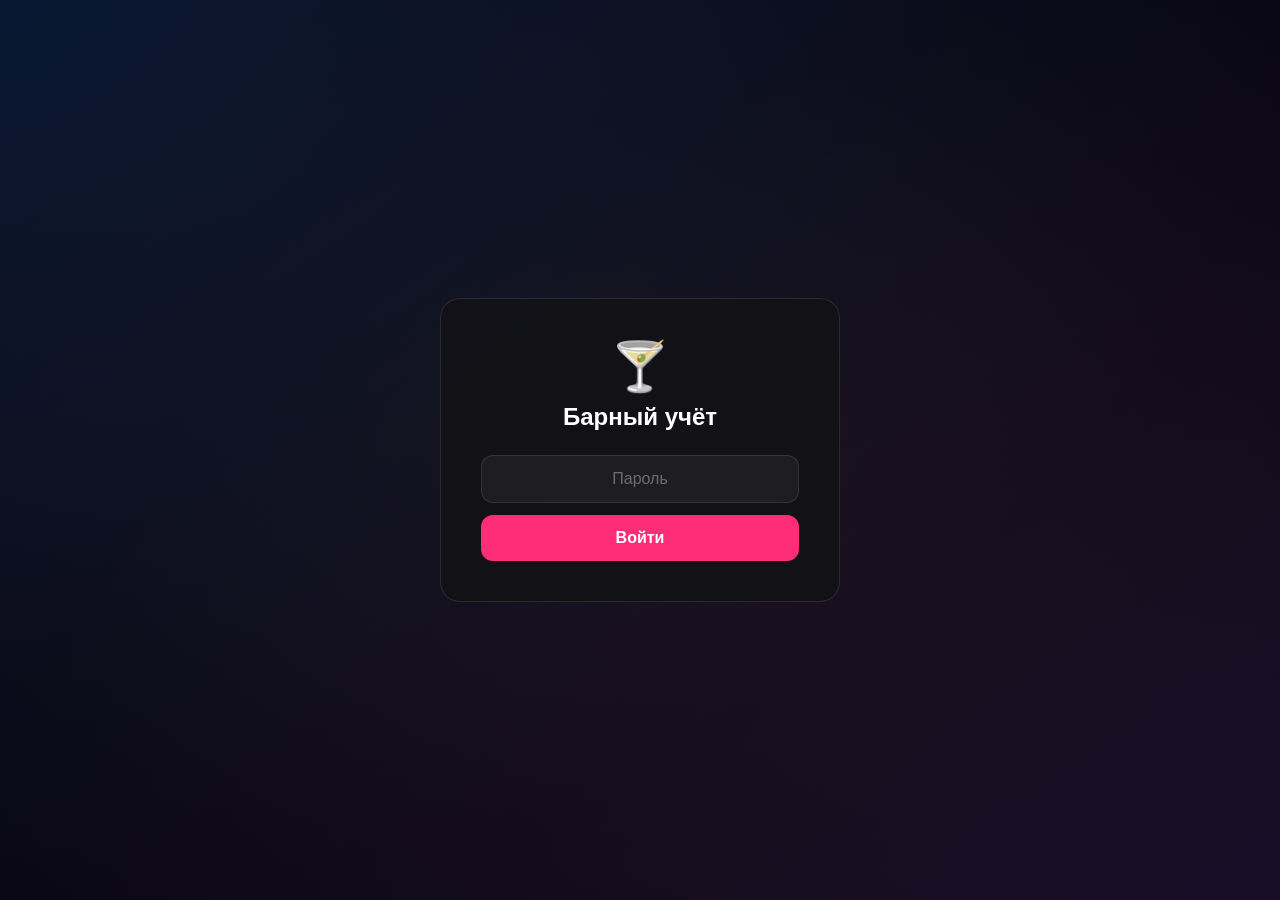
==== index.html @ b76509e3 "Link poker nicknames to guests and open new setup from bar" ====
<!DOCTYPE html>
<html lang="ru">
<head>
    <meta charset="UTF-8">
    <meta name="viewport" content="width=device-width, initial-scale=1.0">
    <meta name="apple-mobile-web-app-status-bar-style" content="black-translucent">
    <meta name="theme-color" content="#000000">
    <title>Барный учёт Pro ☁️</title>
    <link rel="stylesheet" href="/static/css/style.css?v=3">
    <link rel="stylesheet" href="/static/css/leaderboards.css?v=7">
</head>
<body>
    <div class="container">
        <div class="app-header">
            <div class="app-title">🍸 Барный учёт</div>
            <div class="app-subtitle">Облачная БД Neon PostgreSQL</div>
        </div>
        
        <div class="status-bar">
            <span class="status-dot checking" id="statusDot"></span>
            <span id="statusText">Проверка соединения...</span>
        </div>

        <div class="nav">
            <button class="nav-btn active" data-panel="bar">📋 Бар</button>
            <button class="nav-btn" data-panel="guests">👥 Гости</button>
            <button class="nav-btn" data-panel="drinks">🍹 Меню</button>
            <button class="nav-btn" data-panel="bill">💰 Счёт</button>
            <button class="nav-btn" data-panel="history">📜 История</button>
            <button class="nav-btn" data-panel="ingredients">🧴 Ингредиенты</button>
            <button class="nav-btn" data-panel="inventory">📦 Остатки</button>
            <button class="nav-btn" data-panel="events">📅 События</button>
            <button class="nav-btn" data-panel="leaderboards">Турниры</button>
            <button class="nav-btn" data-panel="analytics">📊 Аналитика</button>
        </div>

        
        <div class="panel" id="panel-leaderboards">
            <div id="leaderboards" class="lb" data-admin="true"></div>
        </div>

        <!-- Панель: Бар -->
        <div class="panel active" id="panel-bar">
    <div class="card">
        <h3>🆕 Сессия: <span id="sessId">—</span></h3>
        <div class="row">
            <select id="barGuest"><option value="">Гость...</option></select>
        </div>
        
        <div class="row">
            <select id="barDrink"><option value="">Напиток...</option></select>
            <button class="btn btn-accent" id="btnAddOrder">➕</button>
        </div>
        <button class="btn btn-green" id="btnNewSess">🔄 Закрыть и начать новую</button>
    </div>
    <div id="ordersList"></div>
            <!-- Покерная секция -->
    <div id="pokerSection"></div>
</div>

        <!-- Панель: Гости -->
       
<div class="panel" id="panel-guests">
    <div class="card">
        <h3>👤 Добавить человека</h3>
        <div class="row">
            <input type="text" id="guestName" placeholder="Имя">
            <select id="guestRole">
                <option value="guest">👤 Гость</option>
                <option value="staff">👔 Сотрудник</option>
            </select>
            <button class="btn btn-accent" id="btnAddGuest">Добавить</button>
        </div>
    </div>
    <div id="guestsList"></div>
</div>

    
        <!-- Панель: Напитки -->
<div class="panel" id="panel-drinks">
    <div class="card">
        <h3>🍹 Добавить позицию</h3>
        <div class="row">
            <input type="text" id="drinkName" placeholder="Название">
            <input type="number" id="drinkPrice" placeholder="Цена (может быть отрицательной)" style="max-width:130px;">
            <select id="drinkCategory">
                <option value="alco">🍸 Алко</option>
                <option value="no_alco">🥤 Без алко</option>
                <option value="hookah">💨 Кальян</option>
                <option value="poker">♠️ Покер</option>
            </select>
            <select id="drinkPriceType">
                <option value="regular">Обычная цена</option>
                <option value="discount">🔻 Скидка</option>
                <option value="refund">↩️ Возврат</option>
                <option value="compliment">🎁 Комплимент</option>
            </select>
            <button class="btn btn-accent" id="btnAddDrink">Добавить</button>
        </div>
        <p style="font-size:11px;color:var(--muted);margin-top:4px;">
            💡 Для скидок и возвратов можно указывать отрицательную цену (например: -100)
        </p>
    </div>
    
    <div class="card">
        <h3>🔍 Фильтры</h3>
        <div class="row">
            <input type="text" id="drinkSearch" placeholder="🔍 Поиск напитка..." oninput="loadDrinks()">
            <select id="drinkCategoryFilter" onchange="drinkCategoryFilter=this.value;loadDrinks();">
                <option value="all">Все категории</option>
                <option value="alco">🍸 Алко</option>
                <option value="no_alco">🥤 Без алко</option>
                <option value="hookah">💨 Кальян</option>
                <option value="poker">♠️ Покер</option>
            </select>
        </div>
        <div class="filter-tabs">
            <button class="filter-tab active" onclick="drinkTypeFilter='all';updateFilterTabs();loadDrinks();">
                Все позиции
            </button>
            <button class="filter-tab" onclick="drinkTypeFilter='positive';updateFilterTabs();loadDrinks();">
                Обычные
            </button>
            <button class="filter-tab" onclick="drinkTypeFilter='negative';updateFilterTabs();loadDrinks();">
                🔻 Скидки и возвраты
            </button>
        </div>
    </div>
    
    <div id="drinksList"></div>
</div>

        <!-- Панель: Счёт -->
        <div class="panel" id="panel-bill">
            <div id="billContent"></div>
            <button class="btn btn-green" id="btnCloseSess">🔄 Закрыть сессию</button>
        </div>

        <!-- Панель: История -->
<div class="panel" id="panel-history">
    <div class="card">
        <h3>📜 Архив сессий</h3>
        <div class="row">
            <input type="date" id="historyDateFrom" onchange="renderHistory()">
            <input type="date" id="historyDateTo" onchange="renderHistory()">
            <button class="btn btn-outline btn-sm" id="btnRefreshHist">🔄 Обновить</button>
        </div>
    </div>
    <div id="sessionsList"></div>
</div>

<!-- Панель: Ингредиенты -->
<div class="panel" id="panel-ingredients">
    <div class="card">
        <h3>🧴 Добавить ингредиент</h3>
        <div class="row">
            <input type="text" id="ingName" placeholder="Название">
        </div>
        <div class="row">
            <input type="number" id="ingVolume" placeholder="Объём" style="flex:1;">
            <select id="ingUnit" style="max-width:70px;">
                <option value="ml">мл</option>
                <option value="g">г</option>
                <option value="pcs">шт</option>
            </select>
            <input type="number" id="ingCost" placeholder="Цена (₽)" style="flex:1;">
            <select id="ingCategory" style="flex:1;">
                <option value="alco">🍸 Алкоголь</option>
                <option value="no_alco">🥤 Безалкогольное</option>
                <option value="syrup">🍯 Сиропы</option>
                <option value="plant">🌿 Растительное</option>
                <option value="other">📦 Побочное</option>
            </select>
        </div>
        <button class="btn btn-accent" onclick="addIngredient()" style="width:100%;">➕ Добавить</button>
    </div>
    
    <div class="card">
        <button class="btn btn-outline btn-sm" onclick="recalculateAll()" style="width:100%;">
            🔄 Пересчитать все цены
        </button>
    </div>
    
    <div id="ingredientsList"></div>
</div>

        <!-- Панель инвентаризации -->
        <div class="panel" id="panel-inventory">
    <div class="card">
        <h3>📦 Остатки ингредиентов</h3>
        <p style="color:var(--muted);font-size:12px;margin-bottom:12px;">
            Укажи текущие остатки. Бесконечные ингредиенты не учитываются в ограничениях.
        </p>
        <button class="btn btn-accent btn-sm" onclick="showInventoryReport()" style="width:100%;">
            📊 Показать отчёт
        </button>
    </div>
    <div id="inventoryList"></div>
    <div id="inventoryReport" style="display:none;"></div>
</div>



<!-- Панель событий -->
<div class="panel" id="panel-events">
    <div class="card">
    <button class="btn btn-outline btn-sm" id="btnCheckReminders" type="button">Проверить напоминания</button>
    <h3>📅 Создать событие</h3>
    <div class="row">
        <input type="text" id="eventTitle" placeholder="Название события">
    </div>
    <div class="row">
        <input type="date" id="eventDate">
        <label>Время (МСК) <input type="time" id="eventTime" value="20:00" style="max-width:110px;"></label>
    </div>
    <div class="row">
        <input type="text" id="eventLocation" placeholder="Локация (по умолчанию Monster Bar)">
    </div>
    <textarea id="eventDesc" placeholder="Описание (необязательно)" style="width:100%;margin-bottom:8px;"></textarea>
    
    <div style="display:flex;align-items:center;gap:8px;margin-bottom:8px;">
        <input type="checkbox" id="eventNotify">
        <label style="font-size:13px;color:var(--text-secondary);cursor:pointer;">📢 Уведомить в Telegram</label>
    </div>
    
    <div style="display:flex;align-items:center;gap:8px;margin-bottom:8px;">
        <input type="checkbox" id="eventReminder" onchange="document.getElementById('reminderSelect').style.display=this.checked?'block':'none'">
        <label style="font-size:13px;color:var(--text-secondary);cursor:pointer;">⏰ Напомнить</label>
    </div>
    <div id="reminderSelect" style="display:none;margin-bottom:8px;">
        <select id="eventReminderTime" style="width:100%;">
            <option value="2h">За 2 часа</option>
            <option value="1d">За 1 день</option>
            <option value="3d">За 3 дня</option>
        </select>
    </div>
    
    <button class="btn btn-accent" onclick="addEvent()" style="width:100%;">➕ Создать</button>
</div>
    <div id="eventsListAdmin"></div>
</div>


        

        
<!-- Панель: Аналитика -->
<div class="panel" id="panel-analytics">
    <div class="card">
        <h3>📅 Период</h3>
        <div class="row">
            <input type="date" id="analyticsDateFrom" onchange="renderAnalytics()">
            <input type="date" id="analyticsDateTo" onchange="renderAnalytics()">
            <button class="btn btn-outline btn-sm" onclick="
                document.getElementById('analyticsDateFrom').value='';
                document.getElementById('analyticsDateTo').value='';
                renderAnalytics();
            ">Сбросить</button>
        </div>
    </div>
    <div class="stats-grid" id="statsGrid"></div>
    <div class="card"><h3>📊 Топ напитков</h3><div id="drinksChart"></div></div>
    <div class="card"><h3>👥 Топ гостей</h3><div id="guestsChart"></div></div>
    <div class="card"><h3>📈 Выручка по дням</h3><div id="revenueChart"></div></div>
    <div id="alcoSummary"></div>
    <div id="pokerStatsSection"></div>
    <div id="telegramSettings"></div>
</div>

    <!-- Модалка чека -->
    <div class="modal-overlay" id="receiptModal">
        <div class="modal-content">
            <h3>🧾 Чек</h3>
            <img id="receiptImage" src="" alt="Чек">
            <div class="modal-actions">
                <button class="btn btn-accent" id="btnDownloadReceipt">💾 Скачать PNG</button>
                <button class="btn btn-outline" id="btnCloseModal">Закрыть</button>
            </div>
        </div>
    </div>

    <dialog id="reminderDialog" aria-labelledby="reminderTitle">
        <div class="reminder-heading">
            <span class="reminder-icon" aria-hidden="true">🔔</span>
            <h2 id="reminderTitle">Отправить напоминания<br>в Telegram?</h2>
        </div>
        <ul class="reminder-list">
            <li id="reminderEvents">
                <span>Предстоящие события</span>
                <strong id="reminderEventCount"></strong>
            </li>
            <li id="reminderPayments">
                <span>Неоплаченные чеки</span>
                <strong id="reminderPaymentCount"></strong>
            </li>
        </ul>
        <form method="dialog" class="reminder-actions">
            <button class="btn btn-outline" value="later" autofocus>Отправить позже</button>
            <button class="btn btn-accent" value="send">Подтвердить</button>
        </form>
    </dialog>

    <div id="toasts"></div>


    <!-- Модалка покера -->
<div class="modal-overlay" id="pokerModal">
    <div class="modal-content" style="max-width:500px;">
        <h3 id="pokerModalTitle" style="color:var(--gold);margin-bottom:12px;"></h3>
        <div id="pokerModalBody"></div>
        <button class="btn btn-outline" onclick="closeModal()" style="width:100%;margin-top:12px;">Закрыть</button>
    </div>
</div>
    
    <!-- Скрипты -->
    <script src="/static/js/api.js"></script>
    <script src="/static/js/ui.js?v=2"></script>
    <script src="/static/js/leaderboards.js?v=9"></script>
    <script src="/static/js/auth.js"></script>
    <script src="/static/js/guests.js"></script>
    <script src="/static/js/drinks.js"></script>
    <script src="/static/js/orders.js"></script>
    <script src="/static/js/bill.js"></script>
    <script src="/static/js/sessions.js"></script>
    <script src="/static/js/analytics.js"></script>
    <script src="/static/js/receipt.js?v=2"></script>
    <script src="/static/js/app.js?v=3"></script>
    <script src="/static/js/poker.js?v=2"></script>
    <script src="/static/js/telegram.js"></script>
    <script src="/static/js/ingredients.js"></script>
    <script src="/static/js/inventory.js"></script>
    <script src="/static/js/events.js?v=2"></script>
    
    
</body>
</html>
---- static/css/style.css ----
/* ============ iOS LIQUID GLASS ============ */
:root {
    --glass-bg: rgba(28, 28, 30, 0.65);
    --glass-bg-light: rgba(44, 44, 46, 0.5);
    --glass-bg-heavy: rgba(18, 18, 20, 0.8);
    --glass-border: rgba(255, 255, 255, 0.08);
    --glass-border-strong: rgba(255, 255, 255, 0.12);
    --glass-highlight: rgba(255, 255, 255, 0.06);
    --glass-shadow: 0 8px 32px rgba(0, 0, 0, 0.4);
    --glass-shadow-sm: 0 4px 16px rgba(0, 0, 0, 0.3);
    --glass-blur: saturate(180%) blur(30px);
    --glass-blur-light: saturate(150%) blur(20px);

    --ios-bg: #000000;
    --ios-text: #ffffff;
    --ios-text-secondary: rgba(255, 255, 255, 0.6);
    --ios-text-tertiary: rgba(255, 255, 255, 0.35);
    --ios-tint: #0a84ff;
    --ios-tint-vibrant: #2997ff;
    --ios-red: #ff453a;
    --ios-orange: #ff9f0a;
    --ios-yellow: #ffd60a;
    --ios-green: #30d158;
    --ios-purple: #bf5af2;
    --ios-gold: #ff9f0a;

    --ios-radius: 20px;
    --ios-radius-sm: 14px;
    --ios-radius-xs: 10px;

    --ios-font: -apple-system, BlinkMacSystemFont, 'SF Pro Display', 'Segoe UI', sans-serif;
    --ios-transition: 0.4s cubic-bezier(0.25, 0.1, 0.25, 1);
}

* {
    margin: 0;
    padding: 0;
    box-sizing: border-box;
}

body {
    font-family: var(--ios-font);
    background: var(--ios-bg);
    color: var(--ios-text);
    min-height: 100vh;
    -webkit-font-smoothing: antialiased;
    -moz-osx-font-smoothing: grayscale;
}

/* Фоновый градиент для Liquid Glass */
body::before {
    content: '';
    position: fixed;
    top: -50%;
    left: -50%;
    width: 200%;
    height: 200%;
    background: 
        radial-gradient(ellipse at 20% 20%, rgba(10, 132, 255, 0.15) 0%, transparent 50%),
        radial-gradient(ellipse at 80% 80%, rgba(191, 90, 242, 0.1) 0%, transparent 50%),
        radial-gradient(ellipse at 50% 50%, rgba(255, 159, 10, 0.05) 0%, transparent 60%);
    z-index: 0;
    pointer-events: none;
}

.container {
    max-width: 680px;
    margin: 0 auto;
    padding: 16px;
    position: relative;
    z-index: 1;
}

/* ============ HEADER ============ */
.app-header {
    text-align: center;
    padding: 24px 0 8px;
}

.app-title {
    font-size: 34px;
    font-weight: 700;
    letter-spacing: -0.3px;
    background: linear-gradient(135deg, #ffffff 0%, rgba(255,255,255,0.8) 100%);
    -webkit-background-clip: text;
    -webkit-text-fill-color: transparent;
    background-clip: text;
    margin-bottom: 2px;
}

.app-subtitle {
    font-size: 15px;
    color: var(--ios-text-secondary);
    font-weight: 400;
}

/* ============ STATUS BAR ============ */
.status-bar {
    display: flex;
    align-items: center;
    justify-content: center;
    gap: 8px;
    margin-bottom: 20px;
    font-size: 13px;
    color: var(--ios-text-secondary);
    padding: 8px 16px;
    background: var(--glass-bg-light);
    backdrop-filter: var(--glass-blur-light);
    -webkit-backdrop-filter: var(--glass-blur-light);
    border: 1px solid var(--glass-border);
    border-radius: 30px;
    width: fit-content;
    margin-left: auto;
    margin-right: auto;
}

.status-dot {
    width: 8px;
    height: 8px;
    border-radius: 50%;
    background: var(--ios-text-tertiary);
}

.status-dot.online {
    background: var(--ios-green);
    box-shadow: 0 0 8px rgba(48, 209, 88, 0.5);
}

.status-dot.offline {
    background: var(--ios-red);
    box-shadow: 0 0 8px rgba(255, 69, 58, 0.5);
}

.status-dot.checking {
    background: var(--ios-gold);
    animation: pulse 1.5s infinite;
}

@keyframes pulse {
    0%, 100% { opacity: 1; }
    50% { opacity: 0.3; }
}

/* ============ NAVIGATION ============ */
.nav {
    display: flex;
    gap: 2px;
    margin-bottom: 20px;
    background: var(--glass-bg-light);
    backdrop-filter: var(--glass-blur-light);
    -webkit-backdrop-filter: var(--glass-blur-light);
    border: 1px solid var(--glass-border);
    border-radius: var(--ios-radius-sm);
    padding: 4px;
    overflow-x: auto;
    -webkit-overflow-scrolling: touch;
}

.nav::-webkit-scrollbar {
    display: none;
}

.nav-btn {
    flex: 1;
    min-width: 62px;
    padding: 10px 4px;
    border: none;
    background: transparent;
    color: var(--ios-text-secondary);
    border-radius: 11px;
    cursor: pointer;
    font-size: 11px;
    font-weight: 500;
    transition: all var(--ios-transition);
    text-align: center;
    white-space: nowrap;
    font-family: var(--ios-font);
}

.nav-btn.active {
    background: rgba(255, 255, 255, 0.12);
    color: var(--ios-text);
    box-shadow: inset 0 0 0 1px rgba(255, 255, 255, 0.08);
}

.nav-btn:hover:not(.active) {
    color: var(--ios-text);
    background: rgba(255, 255, 255, 0.04);
}

/* ============ PANELS ============ */
.panel {
    display: none;
    animation: glassFadeIn 0.4s cubic-bezier(0.25, 0.1, 0.25, 1);
}

.panel.active {
    display: block;
}

@keyframes glassFadeIn {
    from {
        opacity: 0;
        transform: translateY(12px);
    }
    to {
        opacity: 1;
        transform: translateY(0);
    }
}

/* ============ CARDS ============ */
.card {
    background: var(--glass-bg);
    backdrop-filter: var(--glass-blur);
    -webkit-backdrop-filter: var(--glass-blur);
    border: 1px solid var(--glass-border);
    border-radius: var(--ios-radius);
    padding: 18px;
    margin-bottom: 16px;
    box-shadow: var(--glass-shadow-sm);
    position: relative;
    overflow: hidden;
    transition: all var(--ios-transition);
}

/* Стеклянный блик */
.card::before {
    content: '';
    position: absolute;
    top: 0;
    left: 0;
    right: 0;
    height: 1px;
    background: linear-gradient(
        90deg,
        transparent 0%,
        rgba(255, 255, 255, 0.15) 20%,
        rgba(255, 255, 255, 0.3) 50%,
        rgba(255, 255, 255, 0.15) 80%,
        transparent 100%
    );
}

.card:hover {
    border-color: var(--glass-border-strong);
    box-shadow: var(--glass-shadow);
}

.card h3 {
    font-size: 17px;
    font-weight: 600;
    color: var(--ios-text);
    margin-bottom: 12px;
    letter-spacing: -0.2px;
}

.card h4 {
    font-size: 15px;
    font-weight: 600;
    color: var(--ios-text);
    margin-bottom: 8px;
}

/* ============ FORM ELEMENTS ============ */
.row {
    display: flex;
    gap: 8px;
    flex-wrap: wrap;
    margin-bottom: 8px;
}

input,
select,
textarea {
    background: rgba(255, 255, 255, 0.05);
    border: 1px solid rgba(255, 255, 255, 0.08);
    color: var(--ios-text);
    padding: 12px 14px;
    border-radius: var(--ios-radius-xs);
    font-size: 15px;
    outline: none;
    font-family: var(--ios-font);
    transition: all var(--ios-transition);
    -webkit-appearance: none;
    appearance: none;
}

input::placeholder,
textarea::placeholder {
    color: var(--ios-text-tertiary);
}

input:focus,
select:focus,
textarea:focus {
    background: rgba(255, 255, 255, 0.1);
    border-color: rgba(10, 132, 255, 0.4);
    box-shadow: 0 0 0 3px rgba(10, 132, 255, 0.1);
}

input {
    flex: 1;
    min-width: 100px;
}

select {
    min-width: 100px;
    cursor: pointer;
    background-image: url("data:image/svg+xml,%3Csvg width='12' height='8' viewBox='0 0 12 8' fill='none' xmlns='http://www.w3.org/2000/svg'%3E%3Cpath d='M1 1.5L6 6.5L11 1.5' stroke='%238E8E93' stroke-width='2' stroke-linecap='round' stroke-linejoin='round'/%3E%3C/svg%3E");
    background-repeat: no-repeat;
    background-position: right 12px center;
    padding-right: 36px;
}

option, optgroup {
    background: #1c1c1e;
    color: var(--ios-text);
}

/* ============ BUTTONS ============ */
.btn {
    padding: 12px 20px;
    border: none;
    border-radius: var(--ios-radius-xs);
    font-weight: 600;
    font-size: 15px;
    cursor: pointer;
    transition: all var(--ios-transition);
    font-family: var(--ios-font);
    white-space: nowrap;
    text-align: center;
    letter-spacing: -0.1px;
    position: relative;
    overflow: hidden;
}

.btn:active {
    transform: scale(0.96);
}

.btn-accent {
    background: var(--ios-tint);
    color: white;
    box-shadow: 0 0 20px rgba(10, 132, 255, 0.3);
}

.btn-accent:hover {
    background: #2997ff;
    box-shadow: 0 0 30px rgba(10, 132, 255, 0.5);
}

.btn-green {
    background: var(--ios-green);
    color: black;
}

.btn-green:hover {
    background: #34e05c;
}

.btn-red {
    background: var(--ios-red);
    color: white;
}

.btn-outline {
    background: rgba(255, 255, 255, 0.06);
    color: var(--ios-text);
    border: 1px solid rgba(255, 255, 255, 0.1);
}

.btn-outline:hover {
    background: rgba(255, 255, 255, 0.12);
    border-color: rgba(255, 255, 255, 0.2);
}

.btn-sm {
    padding: 6px 14px;
    font-size: 13px;
    border-radius: 8px;
}

.btn-xs {
    padding: 4px 10px;
    font-size: 11px;
    border-radius: 6px;
}

.btn-danger {
    background: transparent;
    color: var(--ios-red);
}

.btn-danger:hover {
    background: rgba(255, 69, 58, 0.12);
}

.btn-gold {
    background: var(--ios-gold);
    color: black;
    box-shadow: 0 0 20px rgba(255, 159, 10, 0.3);
}

.btn-gold:hover {
    box-shadow: 0 0 30px rgba(255, 159, 10, 0.5);
}

.btn:disabled {
    opacity: 0.3;
    cursor: not-allowed;
}

/* ============ LIST ITEMS ============ */
.list-item {
    display: flex;
    align-items: center;
    justify-content: space-between;
    padding: 12px 0;
    border-bottom: 1px solid rgba(255, 255, 255, 0.06);
    gap: 8px;
    flex-wrap: wrap;
    font-size: 15px;
}

.drink-thumbnail {
    width: 40px;
    height: 40px;
    flex-shrink: 0;
    object-fit: cover;
    border-radius: 6px;
}

.list-item:last-child {
    border-bottom: none;
}

.counter {
    display: flex;
    align-items: center;
    gap: 8px;
}

.counter-val {
    font-weight: 600;
    color: var(--ios-tint);
    min-width: 24px;
    text-align: center;
    font-size: 15px;
}

/* ============ TABLES ============ */
table {
    width: 100%;
    border-collapse: collapse;
    font-size: 14px;
}

th, td {
    padding: 10px 12px;
    text-align: left;
}

th {
    color: var(--ios-text-secondary);
    font-size: 11px;
    font-weight: 600;
    text-transform: uppercase;
    letter-spacing: 0.5px;
    border-bottom: 1px solid rgba(255, 255, 255, 0.08);
}

td {
    border-bottom: 1px solid rgba(255, 255, 255, 0.04);
}

tfoot td {
    font-weight: 700;
    color: var(--ios-text);
    border-top: 2px solid rgba(10, 132, 255, 0.4);
    border-bottom: none;
}

/* ============ SUMMARY ============ */
.summary {
    background: linear-gradient(135deg, 
        rgba(10, 132, 255, 0.2) 0%, 
        rgba(94, 92, 230, 0.2) 100%);
    backdrop-filter: var(--glass-blur);
    -webkit-backdrop-filter: var(--glass-blur);
    border: 1px solid rgba(10, 132, 255, 0.2);
    border-radius: var(--ios-radius);
    padding: 28px;
    text-align: center;
    margin-top: 12px;
    box-shadow: 0 0 60px rgba(10, 132, 255, 0.15);
}

.summary .total {
    font-size: 44px;
    font-weight: 800;
    letter-spacing: -0.5px;
    background: linear-gradient(180deg, #ffffff 0%, rgba(255,255,255,0.8) 100%);
    -webkit-background-clip: text;
    -webkit-text-fill-color: transparent;
    background-clip: text;
}

/* ============ STATS ============ */
.stats-grid {
    display: grid;
    grid-template-columns: repeat(auto-fit, minmax(140px, 1fr));
    gap: 12px;
    margin-bottom: 16px;
}

.stat-card {
    background: var(--glass-bg);
    backdrop-filter: var(--glass-blur);
    -webkit-backdrop-filter: var(--glass-blur);
    border: 1px solid var(--glass-border);
    border-radius: var(--ios-radius);
    padding: 18px;
    text-align: center;
    box-shadow: var(--glass-shadow-sm);
}

.stat-val {
    font-size: 28px;
    font-weight: 700;
    color: var(--ios-tint);
    letter-spacing: -0.3px;
}

.stat-lbl {
    color: var(--ios-text-secondary);
    font-size: 12px;
    font-weight: 500;
    margin-top: 4px;
    text-transform: uppercase;
    letter-spacing: 0.5px;
}

/* ============ MODAL ============ */
.modal-overlay {
    display: none;
    position: fixed;
    top: 0;
    left: 0;
    right: 0;
    bottom: 0;
    background: rgba(0, 0, 0, 0.6);
    backdrop-filter: blur(8px);
    -webkit-backdrop-filter: blur(8px);
    z-index: 1000;
    justify-content: center;
    align-items: flex-end;
    padding: 16px;
}

.modal-overlay.active {
    display: flex;
}

.modal-content {
    background: var(--glass-bg-heavy);
    backdrop-filter: var(--glass-blur);
    -webkit-backdrop-filter: var(--glass-blur);
    border: 1px solid var(--glass-border-strong);
    border-radius: var(--ios-radius);
    padding: 22px;
    width: 100%;
    max-width: 480px;
    max-height: 80vh;
    overflow-y: auto;
    box-shadow: 0 20px 60px rgba(0, 0, 0, 0.8);
    animation: modalIn 0.4s cubic-bezier(0.25, 0.1, 0.25, 1);
}

@keyframes modalIn {
    from {
        opacity: 0;
        transform: translateY(60px) scale(0.92);
    }
    to {
        opacity: 1;
        transform: translateY(0) scale(1);
    }
}

/* ============ CHARTS ============ */
.bar-chart {
    display: flex;
    align-items: flex-end;
    gap: 6px;
    height: 160px;
    padding: 16px 0 8px;
}

.bar-wrap {
    flex: 1;
    display: flex;
    flex-direction: column;
    align-items: center;
    height: 100%;
    justify-content: flex-end;
}

.bar {
    width: 100%;
    max-width: 36px;
    border-radius: 6px 6px 0 0;
    transition: height 0.6s cubic-bezier(0.25, 0.1, 0.25, 1);
    position: relative;
    backdrop-filter: blur(10px);
    -webkit-backdrop-filter: blur(10px);
}

.bar:hover {
    filter: brightness(1.3);
}

.bar-lbl {
    margin-top: 8px;
    font-size: 10px;
    color: var(--ios-text-secondary);
    text-align: center;
    word-break: break-word;
    font-weight: 500;
}

.bar-val {
    position: absolute;
    top: -18px;
    left: 50%;
    transform: translateX(-50%);
    font-weight: 600;
    font-size: 11px;
    color: var(--ios-text);
}

/* ============ TOAST ============ */
.toast {
    position: fixed;
    bottom: 40px;
    left: 50%;
    transform: translateX(-50%);
    padding: 12px 24px;
    border-radius: 30px;
    font-weight: 600;
    font-size: 15px;
    z-index: 999;
    pointer-events: none;
    backdrop-filter: var(--glass-blur);
    -webkit-backdrop-filter: var(--glass-blur);
    border: 1px solid rgba(255, 255, 255, 0.1);
    animation: toastAnim 2s ease forwards;
}

.toast.ok {
    background: rgba(48, 209, 88, 0.8);
    color: black;
}

.toast.err {
    background: rgba(255, 69, 58, 0.8);
    color: white;
}

@keyframes toastAnim {
    0% {
        opacity: 0;
        transform: translateX(-50%) translateY(20px);
    }
    15% {
        opacity: 1;
        transform: translateX(-50%) translateY(0);
    }
    85% {
        opacity: 1;
    }
    100% {
        opacity: 0;
    }
}

/* ============ FILTER TABS ============ */
.filter-tabs {
    display: flex;
    gap: 4px;
    flex-wrap: wrap;
    margin-bottom: 12px;
}

.filter-tab {
    padding: 8px 16px;
    border: 1px solid rgba(255, 255, 255, 0.08);
    background: rgba(255, 255, 255, 0.04);
    color: var(--ios-text-secondary);
    border-radius: 20px;
    cursor: pointer;
    font-size: 13px;
    font-weight: 500;
    transition: all var(--ios-transition);
    font-family: var(--ios-font);
}

.filter-tab.active {
    background: var(--ios-tint);
    color: white;
    border-color: transparent;
}

/* ============ PRICE COLORS ============ */
.price-negative { color: var(--ios-red); font-weight: 600; }
.price-discount { color: var(--ios-orange); font-weight: 600; }
.price-refund { color: var(--ios-red); font-weight: 600; }
.price-compliment { color: var(--ios-green); font-weight: 600; }
.price-regular { color: var(--ios-text); }

/* ============ EMPTY STATE ============ */
.empty {
    text-align: center;
    color: var(--ios-text-secondary);
    padding: 40px 16px;
    font-size: 15px;
}

/* ============ DRAG ============ */
.list-item[draggable="true"] { cursor: grab; }
.list-item.dragging { opacity: 0.3; }
.drag-handle { cursor: grab; font-size: 16px; color: var(--ios-text-tertiary); }

/* ============ SESSION ============ */
.session-actions { display: flex; gap: 6px; margin-top: 12px; }

/* ============ SCROLLBAR ============ */
::-webkit-scrollbar { width: 4px; }
::-webkit-scrollbar-track { background: transparent; }
::-webkit-scrollbar-thumb { background: rgba(255,255,255,0.15); border-radius: 2px; }

/* ============ CHECKBOX ============ */
input[type="checkbox"] {
    width: 20px;
    height: 20px;
    min-width: 20px;
    border-radius: 6px;
    accent-color: var(--ios-tint);
}

/* ============ DATE ============ */
input[type="date"] {
    color-scheme: dark;
    min-width: 130px;
}

/* ============ ЧЕКБОКСЫ И РАДИО-КНОПКИ ============ */
/* Сбрасываем стили формы для чекбоксов и радио */
input[type="checkbox"],
input[type="radio"] {
    flex: 0 0 auto !important;
    min-width: 22px !important;
    width: 22px;
    height: 22px;
    padding: 0;
    margin: 0;
    border: 2px solid rgba(255, 255, 255, 0.3);
    border-radius: 6px;
    background: rgba(255, 255, 255, 0.06);
    cursor: pointer;
    transition: all 0.2s ease;
    -webkit-appearance: none;
    appearance: none;
    position: relative;
}

input[type="radio"] {
    border-radius: 50%;
}

/* Активное состояние */
input[type="checkbox"]:checked,
input[type="radio"]:checked {
    background: var(--ios-tint);
    border-color: var(--ios-tint);
}

/* Галочка для чекбокса */
input[type="checkbox"]:checked::after {
    content: '';
    position: absolute;
    left: 6px;
    top: 2px;
    width: 6px;
    height: 11px;
    border: solid white;
    border-width: 0 2px 2px 0;
    transform: rotate(45deg);
}

/* Точка для радио */
input[type="radio"]:checked::after {
    content: '';
    position: absolute;
    left: 5px;
    top: 5px;
    width: 8px;
    height: 8px;
    border-radius: 50%;
    background: white;
}

/* Hover */
input[type="checkbox"]:hover:not(:checked),
input[type="radio"]:hover:not(:checked) {
    border-color: rgba(255, 255, 255, 0.5);
}

/* Focus */
input[type="checkbox"]:focus,
input[type="radio"]:focus {
    border-color: var(--ios-tint);
    box-shadow: 0 0 0 3px rgba(10, 132, 255, 0.2);
    outline: none;
}

/* ============ RESPONSIVE ============ */
@media (max-width: 480px) {
    .container { padding: 12px; }
    .app-title { font-size: 28px; }
    .row { flex-direction: column; }
    .btn { width: 100%; }
    .stats-grid { grid-template-columns: repeat(2, 1fr); }
    .bar-chart { height: 120px; }
    .bar { max-width: 28px; }
    .modal-overlay { align-items: flex-end; }
    .modal-content { border-radius: var(--ios-radius) var(--ios-radius) 0 0); }
}

@supports (padding-bottom: env(safe-area-inset-bottom)) {
    body { padding-bottom: env(safe-area-inset-bottom); }
    .toast { bottom: calc(40px + env(safe-area-inset-bottom)); }
}

#reminderDialog {
    width: min(440px, calc(100% - 32px));
    max-height: calc(100% - 32px);
    margin: auto;
    padding: 26px;
    overflow: auto;
    color: var(--ios-text);
    background: radial-gradient(ellipse at 12% 0, #182c47, transparent 58%), #151922;
    border: 1px solid var(--glass-border-strong);
    border-radius: 26px;
    box-shadow: 0 24px 80px rgba(0, 0, 0, 0.64);
}

#reminderDialog[open] {
    animation: reminderIn 180ms ease-out;
}

#reminderDialog::backdrop {
    background: rgba(5, 8, 16, 0.73);
    backdrop-filter: blur(6px);
    -webkit-backdrop-filter: blur(6px);
}

.reminder-heading {
    display: flex;
    align-items: center;
    gap: 14px;
    margin-bottom: 20px;
}

.reminder-heading h2 {
    font-size: clamp(21px, 5vw, 25px);
    line-height: 1.16;
    letter-spacing: -0.025em;
}

.reminder-icon {
    display: grid;
    flex: 0 0 48px;
    height: 48px;
    place-items: center;
    border: 1px solid rgba(101, 166, 255, 0.25);
    border-radius: 16px;
    background: rgba(85, 155, 255, 0.13);
    font-size: 23px;
}

.reminder-list {
    overflow: hidden;
    margin: 0 0 20px;
    padding: 0;
    border: 1px solid var(--glass-border);
    border-radius: 16px;
    background: rgba(255, 255, 255, 0.04);
    list-style: none;
}

.reminder-list li:not([hidden]) {
    display: flex;
    align-items: center;
    justify-content: space-between;
    gap: 12px;
    padding: 12px 14px;
    color: #dce4f0;
    font-size: 14px;
}

.reminder-list li:not([hidden]) + li:not([hidden]) {
    border-top: 1px solid var(--glass-border);
}

.reminder-list strong {
    min-width: 26px;
    padding: 3px 7px;
    border-radius: 8px;
    background: rgba(116, 173, 255, 0.14);
    color: #c7dfff;
    text-align: center;
    font-variant-numeric: tabular-nums;
}

.reminder-actions {
    display: grid;
    grid-template-columns: 1fr 1fr;
    gap: 9px;
}

.reminder-actions .btn {
    width: 100%;
    min-height: 44px;
    padding: 9px 8px;
    line-height: 1.2;
}

.reminder-actions .btn-accent {
    background: #1769ce;
    color: #fff;
}

.reminder-actions .btn-accent:hover {
    background: #1973df;
}

.reminder-actions .btn:focus-visible {
    outline: 2px solid #9bc8ff;
    outline-offset: 2px;
}

@keyframes reminderIn {
    from { opacity: 0; transform: translateY(6px) scale(0.98); }
    to { opacity: 1; transform: none; }
}

@media (max-width: 360px) {
    #reminderDialog { padding: 18px; }
    .reminder-actions { grid-template-columns: 1fr; }
}

@media (prefers-reduced-motion: reduce) {
    #reminderDialog[open] { animation: none; }
}
---- static/css/leaderboards.css ----
.lb {
    --lb-bg: #13131e;
    --lb-ink: #f7f2ff;
    --lb-muted: #c2bad1;
    --lb-line: #3b3346;
    --lb-accent: #f3cf8d;
    position: relative;
    max-width: 960px;
    margin-inline: auto;
    color: var(--lb-ink);
    font: 400 15px/1.5 system-ui, sans-serif;
}

.lb button, .lb input, .lb select, .lb textarea { font: inherit; }
.lb button { cursor: pointer; }
.lb h2, .lb h3:where(:not(.category-subtitle)), .lb h4, .lb p { margin: 0; }
.lb h2 { font-size: clamp(2rem, 7vw, 3.25rem); letter-spacing: -.045em; line-height: 1.05; }
.lb h3:where(:not(.category-subtitle)) { font-size: 1.05rem; overflow-wrap: anywhere; }
.lb h4 { font-size: .8rem; color: var(--lb-muted); }
.lb :focus-visible { outline: 2px solid var(--lb-accent); outline-offset: 3px; }
.lb-content, .lb-detail, .lb-bracket { display: grid; gap: 12px; min-width: 0; }
.lb-header {
    display: flex;
    align-items: end;
    justify-content: space-between;
    gap: 10px;
    padding: clamp(14px, 4vw, 30px);
    border: 1px solid var(--lb-line);
    border-radius: 22px;
    background: radial-gradient(ellipse at top left, #4e334e, transparent 75%), #1b1726;
}

.lb-card {
    min-width: 0;
    padding: clamp(12px, 3vw, 20px);
    border: 1px solid var(--lb-line);
    border-radius: 16px;
    background: var(--lb-bg);
}
.lb-card > h3 + p, .lb-card > h3 + ul, .lb-card > h3 + ol, .lb-card > h3 + div { margin-top: 9px; }
.lb-card summary { color: var(--lb-accent); font-weight: 700; cursor: pointer; }
.lb-card summary + form { margin-top: 14px; }
.lb-status { padding: 8px 12px; margin-bottom: 8px !important; color: var(--lb-accent); }
.lb-muted, .lb-entry small, .lb-match-meta { color: var(--lb-muted); }
.lb-tabs, .lb-actions { display: flex; flex-wrap: wrap; gap: 8px; }
.lb-button {
    border: 1px solid var(--lb-line);
    border-radius: 10px;
    padding: 7px 12px;
    background: #23202f;
    color: var(--lb-ink);
}
.lb-button:hover { border-color: var(--lb-accent); }
.lb-primary, .lb-tabs [aria-pressed="true"] {
    background: var(--lb-accent);
    color: #211727;
    border-color: var(--lb-accent);
    font-weight: 700;
}
.lb-danger { color: #ffb2be; }
.lb-form, .lb-field { display: grid; gap: 8px; }
.lb-form { gap: 12px; }
.lb-form > button { justify-self: start; }
.lb-field span { color: var(--lb-muted); }
.lb input, .lb select, .lb textarea {
    width: 100%;
    min-width: 0;
    padding: 8px 10px;
    border: 1px solid var(--lb-line);
    border-radius: 9px;
    color: var(--lb-ink);
    background: #0e0e18;
}
.lb select { color-scheme: dark; }
.lb textarea { resize: vertical; }
.lb-ranking { list-style: none; padding: 0; margin: 0; }
.lb-line { display: grid; grid-template-columns: 2rem minmax(0, 1fr) auto; gap: 8px; align-items: center; }
.lb-line > span:nth-child(2), .lb-match-player > span, .lb-entry strong { overflow-wrap: anywhere; }
.lb-line, .lb-entry { padding: 8px 0; border-bottom: 1px solid var(--lb-line); }
.lb-place { font-variant-numeric: tabular-nums; color: var(--lb-muted); }
.lb-count, .lb-winner { color: var(--lb-accent); }
.lb-entry {
    display: flex;
    width: 100%;
    gap: 12px;
    justify-content: space-between;
    align-items: center;
    text-align: left;
    border-width: 0 0 1px;
    background: transparent;
    color: var(--lb-ink);
}
.lb-entry small { display: block; }
.lb-detail { margin: 12px 0; }
.lb-detail-head { background: #211a2b; }
.lb-detail-head .lb-actions { margin-top: 12px; }
.lb-rounds { display: grid; grid-template-columns: repeat(auto-fit, minmax(min(100%, 210px), 1fr)); gap: 12px; }
.lb-round { display: grid; align-content: start; gap: 8px; min-width: 0; }
.lb-match { background: #1c1926; border: 1px solid var(--lb-line); border-radius: 11px; padding: 10px; }
.lb-match-meta { font-size: .76rem; margin-bottom: 6px !important; }
.lb-match-form { display: grid; gap: 6px; }
.lb-match-player { display: flex; justify-content: space-between; align-items: center; gap: 6px; }
.lb-match-player input { width: 4.25rem; flex-shrink: 0; }
.lb-match .lb-button { font-size: .78rem; padding: 5px 8px; }
.lb-standing .lb-actions { padding-block: 6px; }
.lb-guest {
    --lb-bg: var(--glass-bg-card);
    --lb-ink: var(--text);
    --lb-muted: var(--text-secondary);
    --lb-line: var(--glass-border);
    font-family: inherit;
}
.lb-guest .lb-card {
    backdrop-filter: var(--glass-blur);
    -webkit-backdrop-filter: var(--glass-blur);
}
.lb-guest h3.category-subtitle { margin-bottom: 12px; }
.lb-guest-toolbar {
    display: flex;
    flex-wrap: wrap;
    justify-content: space-between;
    gap: 8px;
}
.lb-guest .lb-tabs [aria-pressed="true"] {
    background: rgba(255,45,117,.12);
    border-color: rgba(255,45,117,.2);
    color: var(--neon-pink);
}
@media (max-width: 380px) {
    .lb-header { align-items: start; flex-direction: column; }
}

.lb-attempt { margin-top: 12px; }
.lb-attempt .lb-rounds { margin-top: 10px; }
.lb-group-table { width: 100%; border-collapse: collapse; margin: 8px 0; font-variant-numeric: tabular-nums; }
.lb-group-table th, .lb-group-table td { text-align: right; padding: 6px 4px; border-bottom: 1px solid var(--lb-line); }
.lb-group-table th:first-child, .lb-group-table td:first-child { text-align: left; overflow-wrap: anywhere; }
.lb-group-table th { color: var(--lb-muted); font-size: .78rem; }
.lb-group-table td:last-child { font-size: .8rem; color: var(--lb-accent); }

.lb-flow-scroll { overflow-x: auto; margin-top: 14px; border: 1px solid var(--lb-line); border-radius: 12px; }
.lb-flow {
    min-width: max-content;
    background: radial-gradient(ellipse at 35% 10%, #2e223a 0%, transparent 65%), #171520;
}
.lb-flow-stage { position: relative; margin-inline: auto; }
.lb-flow canvas { position: absolute; inset: 0; width: 100%; height: 100%; pointer-events: none; }
.lb-lane-label { position: absolute; left: 12px; color: var(--lb-muted); font-weight: 700; }
.lb-flow-match { position: absolute; width: 164px; }
.lb-flow-match h4 { height: 21px; padding-inline: 2px; color: var(--lb-muted); }
.lb-flow-player {
    display: grid;
    grid-template-columns: minmax(0, 1fr) 30px;
    line-height: 24px;
    border: 1px solid #483952;
    background: #211b2c;
    color: #d9cfe2;
    font-size: .79rem;
}
.lb-flow-player + .lb-flow-player { border-top: 0; border-radius: 0 0 6px 6px; }
.lb-flow-player:first-of-type { border-radius: 6px 6px 0 0; }
.lb-flow-player span { overflow: hidden; text-overflow: ellipsis; white-space: nowrap; padding-inline: 7px; }
.lb-flow-player strong { text-align: center; background: #352943; font-variant-numeric: tabular-nums; }
.lb-flow-player.lb-picked { color: #ffe2ac; background: #342839; font-weight: 700; }
.lb-flow-final h4 { color: var(--lb-accent); }
.lb-flow-final .lb-flow-player { border-color: #886841; }

.lb-prizes {
    background: radial-gradient(ellipse at top right, #35283d, transparent 76%), var(--lb-bg);
}
.lb-prize-total { display: flex; align-items: baseline; flex-wrap: wrap; justify-content: space-between; gap: 4px 14px; }
.lb-prize-total strong { color: var(--lb-accent); font-size: 1.45rem; font-variant-numeric: tabular-nums; }
.lb-prizes .lb-ranking { margin-top: 10px; }
.lb-prize-line { grid-template-columns: minmax(0, 1fr) auto; }
.lb-prize-line:last-child { border-bottom: 0; }

.lb-finish { display: grid; justify-items: start; gap: 10px; margin-top: 14px; }

.lb-payment [hidden] { display: none; }
.lb-payment summary { cursor: pointer; color: var(--lb-accent); }
.lb-payment summary + form { margin-top: 8px; }
.lb .lb-button:disabled { opacity: .5; cursor: default; }
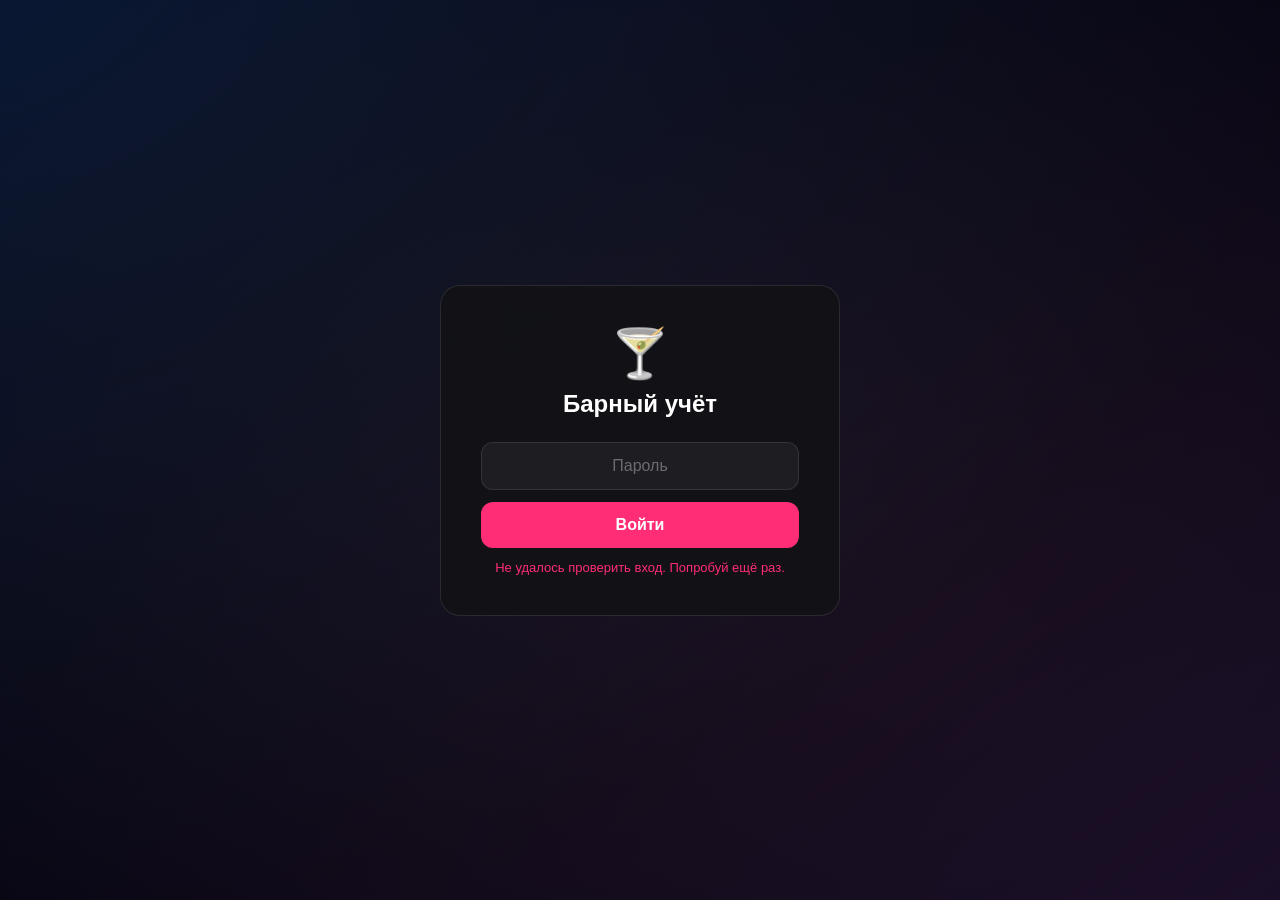
==== commit ba3c9dc1: "Align tournament admin and correct four-player payouts" ====
--- a/index.html
+++ b/index.html
@@ -6,8 +6,8 @@
     <meta name="apple-mobile-web-app-status-bar-style" content="black-translucent">
     <meta name="theme-color" content="#000000">
     <title>Барный учёт Pro ☁️</title>
-    <link rel="stylesheet" href="/static/css/style.css?v=3">
-    <link rel="stylesheet" href="/static/css/leaderboards.css?v=7">
+    <link rel="stylesheet" href="/static/css/style.css?v=5">
+    <link rel="stylesheet" href="/static/css/leaderboards.css?v=8">
 </head>
 <body>
     <div class="container">
@@ -30,12 +30,16 @@
             <button class="nav-btn" data-panel="ingredients">🧴 Ингредиенты</button>
             <button class="nav-btn" data-panel="inventory">📦 Остатки</button>
             <button class="nav-btn" data-panel="events">📅 События</button>
-            <button class="nav-btn" data-panel="leaderboards">Турниры</button>
+            <button class="nav-btn" data-panel="leaderboards">🏆 Турниры</button>
             <button class="nav-btn" data-panel="analytics">📊 Аналитика</button>
         </div>
 
         
         <div class="panel" id="panel-leaderboards">
+            <div class="card tournament-heading">
+                <h3>🏆 Турниры</h3>
+                <button type="button" class="btn btn-outline btn-sm" id="refreshTournaments">Обновить</button>
+            </div>
             <div id="leaderboards" class="lb" data-admin="true"></div>
         </div>
 
@@ -313,18 +317,18 @@
 </div>
     
     <!-- Скрипты -->
-    <script src="/static/js/api.js"></script>
-    <script src="/static/js/ui.js?v=2"></script>
-    <script src="/static/js/leaderboards.js?v=9"></script>
-    <script src="/static/js/auth.js"></script>
-    <script src="/static/js/guests.js"></script>
+    <script src="/static/js/api.js?v=2"></script>
+    <script src="/static/js/ui.js?v=4"></script>
+    <script src="/static/js/leaderboards.js?v=13"></script>
+    <script src="/static/js/auth.js?v=3"></script>
+    <script src="/static/js/guests.js?v=3"></script>
     <script src="/static/js/drinks.js"></script>
     <script src="/static/js/orders.js"></script>
     <script src="/static/js/bill.js"></script>
     <script src="/static/js/sessions.js"></script>
     <script src="/static/js/analytics.js"></script>
     <script src="/static/js/receipt.js?v=2"></script>
-    <script src="/static/js/app.js?v=3"></script>
+    <script src="/static/js/app.js?v=4"></script>
     <script src="/static/js/poker.js?v=2"></script>
     <script src="/static/js/telegram.js"></script>
     <script src="/static/js/ingredients.js"></script>
--- a/static/css/style.css
+++ b/static/css/style.css
@@ -262,6 +262,16 @@
     margin-bottom: 8px;
 }
 
+.tournament-heading {
+    display: flex;
+    align-items: center;
+    justify-content: space-between;
+    gap: 12px;
+}
+
+.tournament-heading h3 { margin: 0; }
+.tournament-heading .btn { width: auto; }
+
 /* ============ FORM ELEMENTS ============ */
 .row {
     display: flex;
@@ -421,6 +431,94 @@
     gap: 8px;
     flex-wrap: wrap;
     font-size: 15px;
+}
+
+.guest-row {
+    flex-wrap: nowrap;
+}
+
+.guest-identity,
+.guest-actions {
+    display: flex;
+    align-items: center;
+    gap: 6px;
+}
+
+.guest-identity {
+    flex: 1;
+    flex-wrap: wrap;
+    gap: 4px 10px;
+    min-width: 0;
+    overflow-wrap: anywhere;
+}
+
+.guest-actions .btn {
+    width: auto;
+}
+
+.guest-nickname {
+    display: inline-flex;
+    align-items: center;
+    gap: 5px;
+    max-width: 100%;
+    padding: 5px 8px;
+    border: 1px solid transparent;
+    border-radius: 8px;
+    background: transparent;
+    color: var(--ios-text-secondary);
+    cursor: pointer;
+    font: inherit;
+    font-size: 12px;
+    text-align: left;
+    overflow-wrap: anywhere;
+}
+
+.guest-nickname svg {
+    flex: none;
+}
+
+.guest-nickname.has-nickname,
+.guest-nickname:hover,
+.guest-nickname[aria-expanded="true"] {
+    background: rgba(255, 255, 255, 0.06);
+    border-color: rgba(255, 255, 255, 0.09);
+    color: var(--ios-text);
+}
+
+.guest-row:has(.guest-nickname-editor) {
+    flex-wrap: wrap;
+}
+
+.guest-nickname-editor {
+    display: flex;
+    align-items: flex-end;
+    flex-wrap: wrap;
+    gap: 8px;
+    flex: 0 0 100%;
+    padding: 12px;
+    border: 1px solid rgba(255, 255, 255, 0.08);
+    border-radius: var(--ios-radius-xs);
+    background: rgba(255, 255, 255, 0.035);
+}
+
+.guest-nickname-field {
+    display: grid;
+    gap: 5px;
+    flex: 1 1 12rem;
+    min-width: 0;
+    font-size: 12px;
+    color: var(--ios-text-secondary);
+}
+
+.guest-nickname-editor .btn {
+    width: auto;
+    min-height: 38px;
+}
+
+.guest-nickname-error {
+    flex: 0 0 100%;
+    color: var(--ios-red);
+    font-size: 13px;
 }
 
 .drink-thumbnail {
--- a/static/css/leaderboards.css
+++ b/static/css/leaderboards.css
@@ -19,17 +19,6 @@
 .lb h4 { font-size: .8rem; color: var(--lb-muted); }
 .lb :focus-visible { outline: 2px solid var(--lb-accent); outline-offset: 3px; }
 .lb-content, .lb-detail, .lb-bracket { display: grid; gap: 12px; min-width: 0; }
-.lb-header {
-    display: flex;
-    align-items: end;
-    justify-content: space-between;
-    gap: 10px;
-    padding: clamp(14px, 4vw, 30px);
-    border: 1px solid var(--lb-line);
-    border-radius: 22px;
-    background: radial-gradient(ellipse at top left, #4e334e, transparent 75%), #1b1726;
-}
-
 .lb-card {
     min-width: 0;
     padding: clamp(12px, 3vw, 20px);
@@ -127,7 +116,6 @@
     color: var(--neon-pink);
 }
 @media (max-width: 380px) {
-    .lb-header { align-items: start; flex-direction: column; }
 }
 
 .lb-attempt { margin-top: 12px; }
